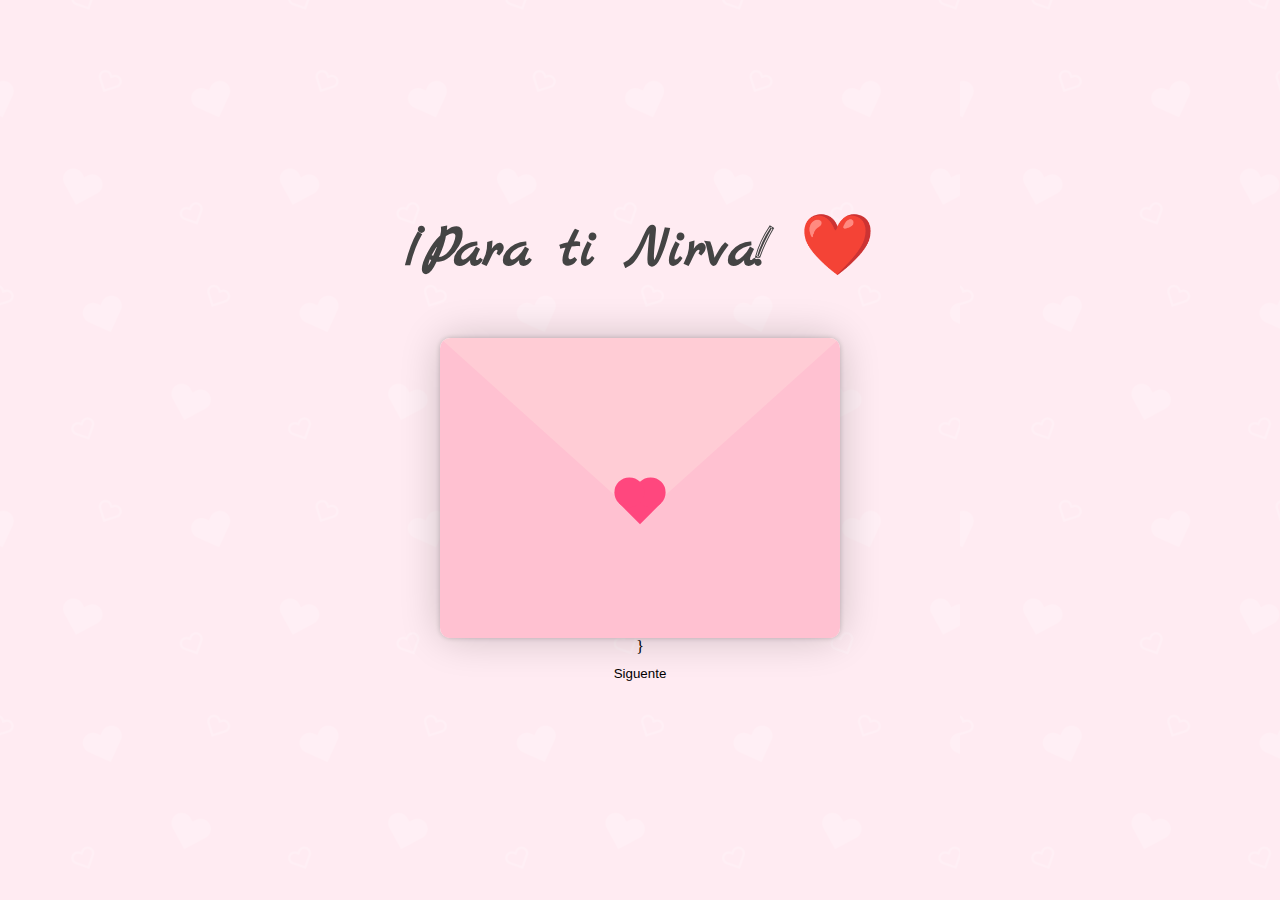
==== carta.html @ 0950c015 "cinco commit" ====
<!DOCTYPE html>
<html lang="en">
<head>
    <meta charset="UTF-8">
    <meta name="viewport" content="width=device-width, initial-scale=1.0">
    <link rel="preconnect" href="https://fonts.googleapis.com">
    <link rel="preconnect" href="https://fonts.gstatic.com" crossorigin>
    <link href="https://fonts.googleapis.com/css2?family=Marck+Script&display=swap" rel="stylesheet">
    <link rel="stylesheet" href="style.css">
    <title>Carta </title>
</head>
<body>
    <h1>¡Para ti Nirva! ❤️</h1>
    <div class="contenedor">
        <div class="envoltura-sobre">
            <div class="sobre">
                <div class="carta">
                    <div class="contenido">
                        <strong>Querida Estrella</strong>
                        <p>
                            Hoy es <strong>San Valentín</strong>, el día oficial de los <em>corazones</em>, el <em>chocolate</em> y las declaraciones de amor dramáticas (como en las telenovelas). Así que prepárate, porque aquí va la mía: Desde que te conocí, mi corazón late más rápido que <code>WiFi</code> gratis en una plaza pública. Eres más brillante que un mensaje de "<strong>te amo</strong>" en <strong>LED gigante</strong> y más dulce que el doble de caramelo en un café con extra de crema. Si fueras un algoritmo, serías el más eficiente: optimizas mi felicidad con la menor cantidad de esfuerzo. Si fueras un bug, serías el único que no querría corregir. Y si fueras una aplicación, serías la que siempre tengo anclada en mi pantalla principal. Gracias por hacer de mi vida una versión mejorada, sin errores (bueno, quizá con algunos, pero todos adorables). <br> <strong>Feliz San Valentín</strong>, mi <em>estrella favorita</em>. <br> Con mucho <strong>código</strong> (y <strong>amor</strong>), <br> Tu programador enamorado. <br> <span style="font-size: 0.9em; color: grey;">PD: Si esta carta fuera un programa, su salida sería:</span> <br> <code>"Eres una chica Brillante."</code>
                        </p>
                    </div>
                </div>
            </div>
            <div class="corazon"></div>
            <div class="solapa-derecha"></div>
            <div class="solapa-izquierda"></div>
        </div>
    </div>
    <!-- <script src="script_v2.js"></script> -->
     <script src="script_v2.js"></script>}     
    <button class="button" onclick="window.location.href='valentin.html'">Siguente</button>

</body>
</html>
---- style.css ----
* {
    margin: 0;
    padding: 0;
    box-sizing: border-box;
}

:root {
    --primario: #fff;
    --fondo: #ffebf2; 
    --fondo-sobre: #ffe3ed; 
    --solapa-sobre: #ffccd5; 
    --cuerpo-sobre: #ffc1d1; 
    --sombra: rgba(0, 0, 0, 0.2);
    --texto: #003049; 
    --corazon: #ff477e; 
}

body {
    background: var(--fondo);
    display: flex;
    align-items: center;
    justify-content: center;
    flex-direction: column;
    height: 100vh;
    background-image:url('images/mini-hearth.png');
    background-size: 75%;
}

h1 {
    font-family: "Marck Script", serif; 
    text-align: center;
    font-size: 60px;
    margin-bottom: 50px;
    color: #444;
}

.contenedor {
    width: 400px;
}

.envoltura-sobre {
    position: relative;
    background-color: var(--fondo-sobre);
    box-shadow: 0 0 40px var(--sombra);
    border-radius: 15px;
}

.sobre {
    position: relative;
    width: 400px;
    height: 300px;
}

.sobre::before {
    content: "";
    position: absolute;
    top: 0;
    left: 0;
    right: 0;
    z-index: 4;
    border-top: 180px solid var(--solapa-sobre);
    border-right: 200px solid transparent;
    border-left: 200px solid transparent;
    transform-origin: top;
    transition: all 0.5s ease-in-out 0.7s;
    border-radius: 10px;
}

.solapa-derecha {
    position: absolute;
    top: 0;
    right: 0;
    width: 100%;
    height: 100%;
    clip-path: polygon(100% 0, 0 100%, 100% 100%);
    background-color: var(--cuerpo-sobre);
    border-bottom-right-radius: 10px;
    border-top-right-radius: 10px;
    border-bottom-left-radius: 10px;
}

.solapa-izquierda {
    position: absolute;
    top: 0;
    left: 0;
    width: 100%;
    height: 100%;
    clip-path: polygon(0 0, 0 100%, 100% 100%);
    background-color: var(--cuerpo-sobre);
    border-top-left-radius: 10px;
    border-bottom-left-radius: 10px;
    border-bottom-right-radius: 10px;
}

.carta {
    position: absolute;
    bottom: 0;
    width: 100%;
    height: 100%;
    background-color: var(--primario);
    text-align: center;
    box-shadow: 0 0 5px var(--sombra);
    padding: 20px;
    border-radius: 10px;
    transition: transform .5s ease-in-out;
}

.contenido {
    font-family: "Gill Sans", Calibri, sans-serif;
    color: var(--texto);
    text-align: left;
    font-size: 12px;
    border: 3px dotted var(--texto);
    padding: 10px;
    height: 100%;
    line-height: 14px;
    cursor: pointer;
    overflow-Y: scroll;
}

.corazon {
    position: absolute;
    top: 50%;
    left: 50%;
    width: 30px;
    height: 30px;
    background-color: var(--corazon);
    transform: translate(-50%,0) rotate(45deg);
    transition: transform 0.5s ease-in-out 1s;
    z-index: 999;
    cursor: pointer;
}

.corazon::before,
.corazon::after {
    content: "";
    position: absolute;
    width: 30px;
    height: 30px;
    background-color: var(--corazon);
    border-radius: 100%;

}

.corazon:before {
    top: -15px;
}

.corazon:after {
    right: 15px;
}

/*Agregar clases dinamicos*/
.abierto .sobre::before {
    transform: rotateX(180deg);
    z-index: 0;
}

.abierto .corazon {
    transform: rotate(90deg);
    transition-delay: 0.4s;
}

.carta.mostrar-carta {
    transform: translateY(-290px);
    transition: transform .5s ease-in-out;
}

.carta.cerrando-carta {
    transform: translateY(-290px);
    transition: transform .5s ease-in-out;
}

.carta.abierta {
    z-index: 10000;
}

.envoltura-sobre.desactivar-sobre .sobre::before {
    pointer-events: none;
}

/*Scroll personalizado*/

/*
::-webkit-scrollbar {
    width: 8px;
}

::-webkit-scrollbar-track {
    background-color: transparent;
}


::-webkit-scrollbar-thumb {
    background-color: var(--cuerpo-sobre);
    border-radius: 4px;
}


::-webkit-scrollbar-thumb:hover {
    background-color: var(--corazon);
}
*/

/*Vista celular*/

@media screen and (max-width:400px) {
    .contenedor {
        width: 300px;
    }

    .sobre {
        width: 300px;
        height: 250px;
    }

    .sobre::before {
        border-top:150px solid var(--solapa-sobre) ;
        border-right: 150px solid transparent;
        border-left: 150px solid transparent;
    }

}


.button{
    background: var(--heart-color);
    color:var(--white);
    border: 0 none;
    padding:10px 30px;
    text-align: center;
    display: inline-block;
    margin:0 10px;
  }
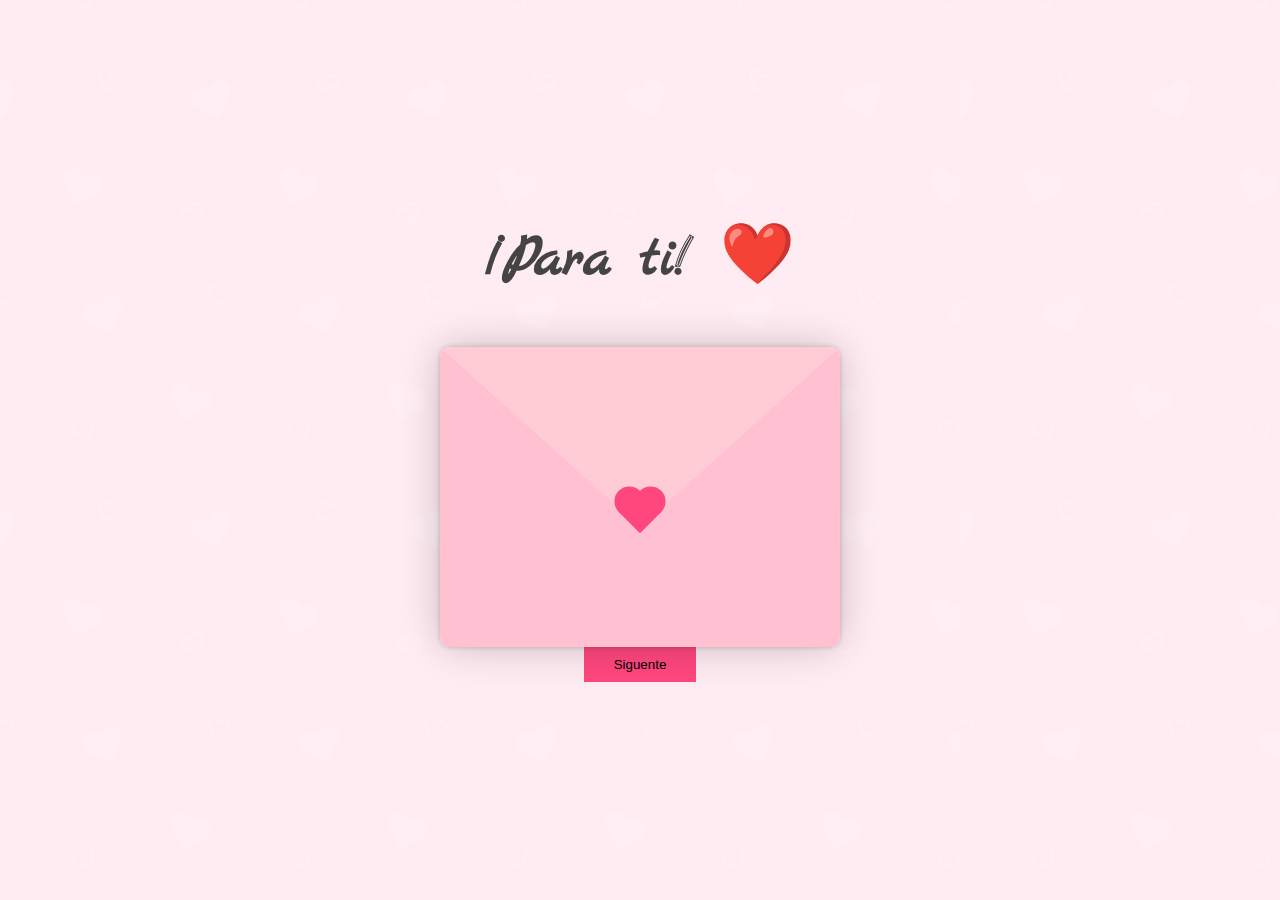
==== commit 8e85bcb3: "seis commit" ====
--- a/carta.html
+++ b/carta.html
@@ -10,13 +10,13 @@
     <title>Carta </title>
 </head>
 <body>
-    <h1>¡Para ti Nirva! ❤️</h1>
+    <h1>¡Para ti! ❤️</h1>
     <div class="contenedor">
         <div class="envoltura-sobre">
             <div class="sobre">
                 <div class="carta">
                     <div class="contenido">
-                        <strong>Querida Estrella</strong>
+                        <strong>Querida Nirvana</strong>
                         <p>
                             Hoy es <strong>San Valentín</strong>, el día oficial de los <em>corazones</em>, el <em>chocolate</em> y las declaraciones de amor dramáticas (como en las telenovelas). Así que prepárate, porque aquí va la mía: Desde que te conocí, mi corazón late más rápido que <code>WiFi</code> gratis en una plaza pública. Eres más brillante que un mensaje de "<strong>te amo</strong>" en <strong>LED gigante</strong> y más dulce que el doble de caramelo en un café con extra de crema. Si fueras un algoritmo, serías el más eficiente: optimizas mi felicidad con la menor cantidad de esfuerzo. Si fueras un bug, serías el único que no querría corregir. Y si fueras una aplicación, serías la que siempre tengo anclada en mi pantalla principal. Gracias por hacer de mi vida una versión mejorada, sin errores (bueno, quizá con algunos, pero todos adorables). <br> <strong>Feliz San Valentín</strong>, mi <em>estrella favorita</em>. <br> Con mucho <strong>código</strong> (y <strong>amor</strong>), <br> Tu programador enamorado. <br> <span style="font-size: 0.9em; color: grey;">PD: Si esta carta fuera un programa, su salida sería:</span> <br> <code>"Eres una chica Brillante."</code>
                         </p>
@@ -29,8 +29,8 @@
         </div>
     </div>
     <!-- <script src="script_v2.js"></script> -->
-     <script src="script_v2.js"></script>}     
-    <button class="button" onclick="window.location.href='valentin.html'">Siguente</button>
+     <script src="script_v2.js"></script>    
+    <button class="button" onclick="window.location.href='MiVida.html'">Siguente</button>
 
 </body>
 </html>--- a/style.css
+++ b/style.css
@@ -222,9 +222,8 @@
 
 }
 
-
 .button{
-    background: var(--heart-color);
+    background: var(--corazon);
     color:var(--white);
     border: 0 none;
     padding:10px 30px;
